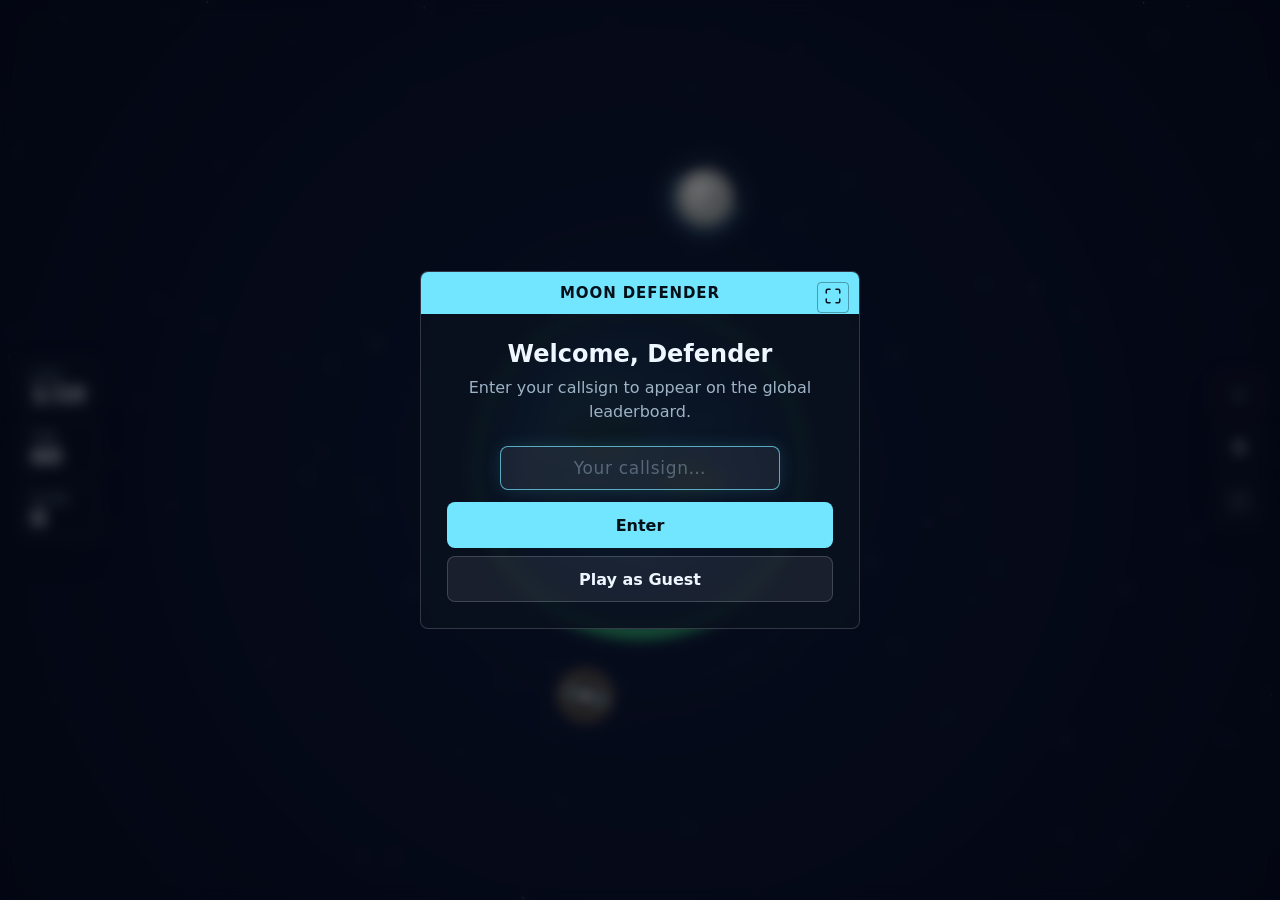
==== index.html @ 26ec4acd "feat: exit confirmation dialog + starnet no-refire guard Pressing the exit button now pauses the gam" ====
<!doctype html>
<html lang="en">
  <head>
    <meta charset="utf-8" />
    <meta name="viewport" content="width=device-width, initial-scale=1, maximum-scale=1, user-scalable=no, viewport-fit=cover" />
    <title>Moon Defender</title>
    <link rel="stylesheet" href="styles.css" />
  </head>
  <body>
    <main class="game-shell">
      <canvas id="game" aria-label="Moon Defender game canvas"></canvas>

      <section class="hud top-hud" aria-label="Game status">
        <div class="metric">
          <span>Level</span>
          <strong id="level">1</strong>
        </div>
        <div class="metric">
          <span>Time</span>
          <strong id="timer">60</strong>
        </div>
        <div class="metric">
          <span>Score</span>
          <strong id="score">0</strong>
        </div>
      </section>

      <aside class="weapon-panel" aria-label="Game controls">
        <button id="exitBtn" class="exit-btn" type="button" title="Exit to menu">&#x2715;</button>
        <button id="pauseBtn" class="hud-btn pause-btn" type="button" title="Pause">&#x23F8;</button>
        <button id="fullscreenHudBtn" class="hud-btn" type="button" title="Toggle fullscreen">&#x26F6;</button>
      </aside>

      <!-- Hidden buttons kept for tutorial gating and auto-attack wiring -->
      <div aria-hidden="true" style="display:none">
        <button id="deflectorBtn" class="weapon active" type="button"></button>
        <button id="blasterBtn" class="weapon" type="button"></button>
        <button id="starnetBtn" type="button"></button>
        <button id="targetBtn" type="button"><small id="targetLabel">Auto</small></button>
      </div>

      <!-- Name / callsign modal (shown on first visit) -->
      <div id="nameModal" class="overlay">
        <div class="panel">
          <button class="panel-fs-btn" type="button" title="Toggle fullscreen"></button>
          <div class="panel-header">
            <span style="margin:0;font-size:15px;color:#031019;font-weight:800;letter-spacing:.06em">MOON DEFENDER</span>
          </div>
          <div class="panel-body">
            <h2 style="margin:0 0 8px;font-size:24px">Welcome, Defender</h2>
            <p style="margin:0 0 22px">Enter your callsign to appear on the global leaderboard.</p>
            <input id="nameInput" class="name-input" type="text" maxlength="20" placeholder="Your callsign…" autocomplete="off" spellcheck="false">
            <p id="nameError" style="display:none;margin:8px 0 0;font-size:13px;color:#ff6e7b">Name is taken by another player.</p>
            <nav class="panel-nav" style="margin-top:12px">
              <button id="nameConfirmBtn" class="nav-btn nav-primary" type="button">Enter</button>
              <button id="nameSkipBtn" class="nav-btn" type="button">Play as Guest</button>
            </nav>
          </div>
        </div>
      </div>

      <!-- Start / Game Over overlay -->
      <div id="overlay" class="overlay show">
        <div class="panel panel-main">
          <div class="panel-header">
            <button class="panel-fs-btn panel-close" type="button" title="Toggle fullscreen"></button>
          </div>
          <div class="panel-body">
            <h1>Moon Defender</h1>
            <p>Fire from the orbiting moon. <span class="show-touch">Tap</span><span class="show-mouse">Click</span> anywhere to shoot, switch weapons below, and keep space rocks away from Earth.</p>

            <nav class="panel-nav">
              <button id="startBtn" class="nav-btn nav-primary" type="button">Start Mission</button>
              <button id="tutorialBtn" class="nav-btn" type="button">How-to-Play</button>
              <button id="prefsBtn" class="nav-btn" type="button">Preferences</button>
            </nav>

            <section class="lb-section">
              <div class="lb-header">
                <span class="lb-title">Global High Scores</span>
                <span id="lbStatus" class="lb-status"></span>
              </div>
              <div id="leaderboardList" class="lb-list">
                <div class="lb-loading">—</div>
              </div>
            </section>
          </div>
        </div>
      </div>

      <!-- End-game overlay -->
      <div id="endScreen" class="overlay">
        <div class="panel panel-end">
          <button id="endFullscreenBtn" class="panel-fs-btn" type="button" title="Toggle Fullscreen"></button>
          <div class="panel-body">
            <h1 id="endTitle">Mission Report</h1>
            <p id="endMsg"></p>
            <p id="endScore" class="end-score"></p>

            <div class="end-accuracy">
              <span>Accuracy</span>
              <strong id="endAccuracy">—</strong>
            </div>

            <table class="stats-table">
              <thead>
                <tr><th>Rock</th><th>Destroyed</th><th>Deflected</th></tr>
              </thead>
              <tbody id="statsRockBody"></tbody>
            </table>

            <div class="stats-sectors">
              <p class="stats-label">Impact Zones</p>
              <canvas id="worldMapCanvas" class="world-map-canvas" width="480" height="240"></canvas>
            </div>

            <nav class="end-nav">
              <button id="endRestartBtn" class="nav-btn nav-primary" type="button">Restart</button>
              <button id="endMenuBtn" class="nav-btn" type="button">Main Menu</button>
              <button id="endLbBtn" class="nav-btn" type="button">Leaderboard</button>
            </nav>

            <section id="endLeaderboard" class="lb-section" style="display:none">
              <div class="lb-header">
                <span class="lb-title">Global High Scores</span>
              </div>
              <div id="endLbList" class="lb-list"></div>
            </section>
          </div>
        </div>
      </div>

      <!-- Tutorial overlay -->
      <div id="tutorialOverlay" class="overlay">
        <div class="tut-panel">
          <div class="tut-header">
            <h2>Game Guide</h2>
            <button class="panel-fs-btn tut-close" type="button" title="Toggle fullscreen"></button>
          </div>

          <div class="tut-body">

            <div class="tut-section">
              <p class="tut-section-title">Controls</p>
              <div class="tut-controls">
                <div class="ctrl-item"><kbd><span class="show-touch">Tap</span><span class="show-mouse">Click</span></kbd><span>Shoot toward that point</span></div>
                <div class="ctrl-item kbd-only"><kbd>1 / Numpad1</kbd><span>Auto-fire deflector at best target</span></div>
                <div class="ctrl-item"><kbd><span class="show-touch">Tap</span><span class="show-mouse">Click</span> Earth</kbd><span>Deploy starnet shield</span></div>
                <div class="ctrl-item kbd-only"><kbd>2 / Numpad2</kbd><span>Auto-fire blaster at best target</span></div>
                <div class="ctrl-item"><kbd><span class="show-mouse">P / Esc</span><span class="show-touch">&#x23F8; btn</span></kbd><span>Pause</span></div>
                <div class="ctrl-item kbd-only"><kbd>Space / 3 / S</kbd><span>Starnet (keyboard shortcut)</span></div>
              </div>
            </div>

            <div class="tut-section">
              <p class="tut-section-title">Rock Types</p>
              <div class="tut-rocks">

                <div class="rock-card">
                  <svg class="rock-icon" viewBox="0 0 44 44" xmlns="http://www.w3.org/2000/svg">
                    <circle cx="22" cy="22" r="21" fill="#060d1f"/>
                    <polygon points="22,12 29,16 31,23 27,29 17,29 13,23 15,16" fill="#9a7662" stroke="rgba(255,255,255,0.28)" stroke-width="1.2"/>
                    <circle cx="22" cy="22" r="5" fill="#bfc0bb" opacity="0.35"/>
                    <text x="22" y="41" font-size="6" fill="#9eb3c6" text-anchor="middle" font-family="sans-serif">Normal</text>
                  </svg>
                  <div class="rock-info">
                    <strong style="color:#c0bfbc">Normal Rock</strong>
                    <span>Small rocks destroyed in one hit. Bigger rocks <em>split into fragments</em> when hit. Deflector pushes them off course. Max damage 35.</span>
                  </div>
                </div>

                <div class="rock-card">
                  <svg class="rock-icon" viewBox="0 0 44 44" xmlns="http://www.w3.org/2000/svg">
                    <circle cx="22" cy="22" r="21" fill="#060d1f"/>
                    <ellipse cx="12" cy="24" rx="9" ry="2.5" fill="#ff9940" opacity="0.5"/>
                    <ellipse cx="8" cy="22" rx="5" ry="1.5" fill="#ffdd88" opacity="0.3"/>
                    <polygon points="28,13 35,18 36,25 31,31 23,31 18,25 19,17 24,13" fill="#d8f8ff" stroke="#72e6ff" stroke-width="1.5"/>
                    <circle cx="27" cy="22" r="13" fill="rgba(136,238,255,0.07)"/>
                  </svg>
                  <div class="rock-info">
                    <strong style="color:#88eeff">Comet</strong>
                    <span>3× speed with fire trail. Any single hit destroys it. Worth <em>+150 bonus pts</em>. Spawns from Level 2.</span>
                  </div>
                </div>

                <div class="rock-card">
                  <svg class="rock-icon" viewBox="0 0 44 44" xmlns="http://www.w3.org/2000/svg">
                    <circle cx="22" cy="22" r="21" fill="#060d1f"/>
                    <polygon points="22,10 32,15 36,24 31,33 13,33 8,24 12,15" fill="#7a7870" stroke="rgba(200,200,180,0.65)" stroke-width="1.8"/>
                    <line x1="15" y1="18" x2="25" y2="31" stroke="rgba(255,210,60,0.85)" stroke-width="1.4"/>
                    <line x1="20" y1="12" x2="28" y2="25" stroke="rgba(255,210,60,0.55)" stroke-width="1"/>
                  </svg>
                  <div class="rock-info">
                    <strong style="color:#c8c8b4">Armored Rock</strong>
                    <span>Max 1 active. First hit (<em>deflector or blaster</em>) cracks the armor. Then <em>deflect</em> to redirect, or <em>blast again</em> to destroy.</span>
                  </div>
                </div>

                <div class="rock-card">
                  <svg class="rock-icon" viewBox="0 0 44 44" xmlns="http://www.w3.org/2000/svg">
                    <circle cx="22" cy="22" r="21" fill="#060d1f"/>
                    <circle cx="22" cy="22" r="19" fill="none" stroke="rgba(180,100,255,0.3)" stroke-width="1" stroke-dasharray="3,6"/>
                    <polygon points="22,12 30,17 33,24 28,32 16,32 11,24 14,17" fill="#7b30cc" stroke="rgba(190,120,255,0.9)" stroke-width="1.5"/>
                    <circle cx="22" cy="22" r="5" fill="rgba(180,100,255,0.2)"/>
                  </svg>
                  <div class="rock-info">
                    <strong style="color:#c070ff">Magnetic Rock</strong>
                    <span>Drags nearby rocks toward it — shown by the dotted ring. Deflect or blast it normally to stop the pull.</span>
                  </div>
                </div>

                <div class="rock-card">
                  <svg class="rock-icon" viewBox="0 0 44 44" xmlns="http://www.w3.org/2000/svg">
                    <circle cx="22" cy="22" r="21" fill="#060d1f"/>
                    <circle cx="22" cy="22" r="15" fill="rgba(68,255,136,0.07)"/>
                    <polygon points="22,11 31,15 35,22 31,29 22,33 13,29 9,22 13,15" fill="#1a8844" stroke="rgba(80,255,140,0.9)" stroke-width="1.5"/>
                    <rect x="20" y="15" width="4" height="14" fill="rgba(130,255,165,0.95)" rx="1"/>
                    <rect x="15" y="20" width="14" height="4" fill="rgba(130,255,165,0.95)" rx="1"/>
                  </svg>
                  <div class="rock-info">
                    <strong style="color:#44ff88">Healing Rock</strong>
                    <span>Deflect or blast = lost! <em>Activate Starnet while it's inside the ring</em> to capture it and heal 33% damage.</span>
                  </div>
                </div>

                <div class="rock-card">
                  <svg class="rock-icon" viewBox="0 0 44 44" xmlns="http://www.w3.org/2000/svg">
                    <circle cx="22" cy="22" r="21" fill="#060d1f"/>
                    <!-- orbit ring -->
                    <circle cx="22" cy="22" r="16" fill="none" stroke="rgba(160,100,255,0.25)" stroke-width="1" stroke-dasharray="3,4"/>
                    <!-- 3 companion rocks on orbit -->
                    <circle cx="38" cy="22" r="2.2" fill="#5a5060" stroke="rgba(155,135,195,0.6)" stroke-width="0.8"/>
                    <circle cx="14" cy="8"  r="2.2" fill="#5a5060" stroke="rgba(155,135,195,0.6)" stroke-width="0.8"/>
                    <circle cx="14" cy="36" r="2.2" fill="#5a5060" stroke="rgba(155,135,195,0.6)" stroke-width="0.8"/>
                    <!-- boss body -->
                    <polygon points="22,11 28,13 33,18 34,24 31,30 25,33 19,33 13,30 10,24 11,18 16,13" fill="#33234a" stroke="rgba(160,130,220,0.75)" stroke-width="1.5"/>
                    <!-- crack lines -->
                    <line x1="18" y1="16" x2="25" y2="28" stroke="rgba(210,140,255,0.7)" stroke-width="1"/>
                    <line x1="21" y1="13" x2="26" y2="22" stroke="rgba(210,140,255,0.5)" stroke-width="0.8"/>
                  </svg>
                  <div class="rock-info">
                    <strong style="color:#c070ff">Catastrophe Rock</strong>
                    <span>Levels 5 &amp; 10. Timer pauses. <em>3 rocks orbit it</em> (Lv 10 adds 2 comets that fly free on death). <em>2 blaster or starnet hits</em> crack the armor — one more destroys it. Each hit spawns extra rocks. Starnet on uncracked armor = boomerangs back! Hitting Earth = 50 damage.</span>
                  </div>
                </div>

              </div>
            </div>

            <div class="tut-section">
              <p class="tut-section-title">Hazard Events &nbsp;<span class="tut-badge">one per level · lasts 15s</span></p>
              <div class="tut-hazards">
                <div class="hazard-card">
                  <span class="hazard-icon" style="color:#ffcf70">&#9728;</span>
                  <strong>Solar Flare</strong>
                  <span>Blaster offline</span>
                </div>
                <div class="hazard-card">
                  <span class="hazard-icon" style="color:#ff9f40">&#9732;</span>
                  <strong>Meteor Shower</strong>
                  <span>2&times; spawn rate</span>
                </div>
                <div class="hazard-card">
                  <span class="hazard-icon" style="color:#aad4ff">&#9790;</span>
                  <strong>Rogue Moon</strong>
                  <span>3&times; orbit speed</span>
                </div>
                <div class="hazard-card">
                  <span class="hazard-icon" style="color:#ff6e7b">&#8659;</span>
                  <strong>Gravity Surge</strong>
                  <span>2&times; gravity</span>
                </div>
              </div>
            </div>

          </div>

          <div class="tut-footer">
            <button id="tutBackBtn" class="secondary" type="button">&#8592; Back</button>
            <button id="tutPlayBtn" type="button">Start Mission</button>
          </div>

        </div>
      </div>

      <!-- Tutorial select overlay -->
      <div id="tutorialSelectOverlay" class="overlay">
        <div class="panel">
          <div class="panel-header">
            <button class="panel-fs-btn panel-close" type="button" title="Toggle fullscreen"></button>
          </div>
          <div class="panel-body">
            <h2>How-to-Play</h2>
            <p style="color:var(--muted);font-size:0.9em;margin-bottom:1.4rem">Choose a tutorial or reference guide</p>
            <nav class="panel-nav">
              <button id="tutCombatBtn"    class="nav-btn nav-primary" type="button">Combat Training</button>
              <button id="tutRocksBtn"     class="nav-btn" type="button">Rock Types Guide</button>
              <button id="tutHowToPlayBtn" class="nav-btn" type="button">Game Guide</button>
              <button id="tutSelBackBtn"   class="nav-btn" type="button">&#8592; Back</button>
            </nav>
          </div>
        </div>
      </div>

      <!-- Tutorial 1 end screen -->
      <div id="tutEndScreen" class="overlay">
        <div class="panel">
          <div class="panel-header">
            <button class="panel-fs-btn" type="button" title="Toggle fullscreen"></button>
          </div>
          <div class="panel-body" style="text-align:center">
            <h2>Training Complete</h2>
            <p style="color:var(--muted);margin:1rem 0 1.8rem">Earth is still standing. Your call, soldier.</p>
            <nav class="panel-nav">
              <button id="tutEndStartBtn"     class="nav-btn nav-primary" type="button">Start Mission</button>
              <button id="tutEndRocksBtn"     class="nav-btn" type="button">Rock Types Guide</button>
              <button id="tutEndHowToPlayBtn" class="nav-btn" type="button">Game Guide</button>
              <button id="tutEndBackBtn"      class="nav-btn" type="button">&#8592; Main Menu</button>
            </nav>
          </div>
        </div>
      </div>

      <!-- Exit confirmation dialog -->
      <div id="confirmExitOverlay" class="overlay">
        <div class="panel">
          <div class="panel-header">
            <button class="panel-fs-btn" type="button" title="Toggle fullscreen"></button>
          </div>
          <div class="panel-body" style="text-align:center">
            <h2>Exit Mission?</h2>
            <p style="color:var(--muted);margin:1rem 0 1.8rem">Abandoning now will end your current run.</p>
            <nav class="panel-nav">
              <button id="confirmResumeBtn"  class="nav-btn nav-primary" type="button">Resume Mission</button>
              <button id="confirmAbandonBtn" class="nav-btn"             type="button">Abandon Mission</button>
            </nav>
          </div>
        </div>
      </div>

      <!-- Rock types entry / completion screen -->
      <div id="rockEntryScreen" class="overlay">
        <div class="panel">
          <div class="panel-header">
            <button class="panel-fs-btn panel-close" type="button" title="Toggle fullscreen"></button>
          </div>
          <div class="panel-body">
            <h2>Rock Types Guide</h2>
            <p style="color:var(--muted);font-size:0.88em;margin-bottom:1.2rem">Select a rock to study, or start the full sequence</p>
            <nav class="panel-nav rock-entry-nav">
              <button class="nav-btn nav-primary rock-entry-btn" data-rock="all"         type="button">All Rocks (from Normal)</button>
              <button class="nav-btn rock-entry-btn" data-rock="normal"      type="button" style="color:#c0bfbc">Normal Rock</button>
              <button class="nav-btn rock-entry-btn" data-rock="comet"       type="button" style="color:#88eeff">Comet</button>
              <button class="nav-btn rock-entry-btn" data-rock="armored"     type="button" style="color:#c8c8b4">Armored Rock</button>
              <button class="nav-btn rock-entry-btn" data-rock="magnetic"    type="button" style="color:#c070ff">Magnetic Rock</button>
              <button class="nav-btn rock-entry-btn" data-rock="healing"     type="button" style="color:#44ff88">Healing Rock</button>
              <button class="nav-btn rock-entry-btn" data-rock="catastrophe" type="button" style="color:#c070ff">Catastrophe Rock</button>
              <button id="rockEntryBackBtn" class="nav-btn" type="button">&#8592; Back to Tutorials</button>
            </nav>
          </div>
        </div>
      </div>

      <!-- Preferences overlay -->
      <div id="prefsOverlay" class="overlay">
        <div class="panel">
          <div class="panel-header">
            <button class="panel-fs-btn panel-close" type="button" title="Toggle fullscreen"></button>
          </div>
          <div class="panel-body">
            <h2 class="prefs-title">Preferences</h2>

            <div class="prefs-list">
              <div class="pref-row">
                <span class="pref-label">Callsign</span>
                <div class="callsign-pref">
                  <span id="callsignDisplay" class="callsign-value">—</span>
                  <button id="changeNameBtn" class="setting-btn" type="button">Change</button>
                </div>
              </div>
              <div class="pref-row">
                <span class="pref-label">Auto-Attack</span>
                <button id="autoModeBtn" class="setting-btn" type="button" title="Cycle auto-attack targeting mode">
                  <small id="autoModeLabel">Auto</small>
                </button>
              </div>
              <div class="pref-row">
                <span class="pref-label">Friendly Fire</span>
                <button id="friendlyFireBtn" class="setting-btn toggle off" type="button" title="Toggle friendly fire">
                  <small id="friendlyFireState">Off</small>
                </button>
              </div>
              <div class="pref-row pref-row-block">
                <span class="pref-label">Satellite Position</span>
                <div class="sat-options">
                  <button class="sat-btn" data-offset="90"  type="button">90°</button>
                  <button class="sat-btn" data-offset="135" type="button">135°</button>
                  <button class="sat-btn active" data-offset="180" type="button">180°</button>
                  <button class="sat-btn" data-offset="225" type="button">225°</button>
                  <button class="sat-btn" data-offset="270" type="button">270°</button>
                </div>
              </div>
            </div>

            <div class="prefs-footer">
              <button id="prefsBackBtn" class="nav-btn nav-primary" type="button">Done</button>
            </div>
          </div>
        </div>
      </div>

      <!-- Mission Control bubble -->
      <div id="mcBubble" class="mc-bubble mc-hidden" aria-live="polite">
        <svg class="mc-icon" viewBox="0 0 24 24" fill="none" xmlns="http://www.w3.org/2000/svg" aria-hidden="true">
          <circle cx="12" cy="12" r="10" stroke="currentColor" stroke-width="1.5" opacity="0.4"/>
          <path d="M7 9a5 5 0 0 1 10 0v3a5 5 0 0 1-10 0V9z" stroke="currentColor" stroke-width="1.5" stroke-linejoin="round"/>
          <path d="M5 11h2M17 11h2" stroke="currentColor" stroke-width="1.5" stroke-linecap="round"/>
          <path d="M12 17v2M10 19h4" stroke="currentColor" stroke-width="1.5" stroke-linecap="round"/>
        </svg>
        <span id="mcText" class="mc-text"></span>
      </div>

    </main>
    <script type="module" src="src/main.js"></script>
  </body>
</html>
---- styles.css ----
:root {
  color-scheme: dark;
  --panel: rgba(9, 17, 31, 0.76);
  --line: rgba(230, 242, 255, 0.18);
  --text: #eef7ff;
  --muted: #9eb3c6;
  --cyan: #72e6ff;
  --green: #8ff0b2;
  --amber: #ffcf70;
  --red: #ff6e7b;
}

* {
  box-sizing: border-box;
}

html,
body {
  width: 100%;
  height: 100%;
  margin: 0;
  overflow: hidden;
  background: #050914;
  color: var(--text);
  font-family:
    Inter, ui-sans-serif, system-ui, -apple-system, BlinkMacSystemFont, "Segoe UI", sans-serif;
}

button {
  font: inherit;
}

.game-shell {
  position: relative;
  width: 100vw;
  height: 100vh;
  height: 100dvh;
  touch-action: none;
}

#game {
  display: block;
  width: 100%;
  height: 100%;
  background: #050914;
}

.hud {
  position: absolute;
  z-index: 2;
  pointer-events: none;
}

.top-hud {
  left: clamp(10px, 1.8vw, 18px);
  top: 50%;
  transform: translateY(-50%);
  display: flex;
  flex-direction: column;
  gap: 8px;
  align-items: stretch;
}

.weapon-panel {
  position: absolute;
  right: clamp(10px, 1.8vw, 18px);
  top: 50%;
  transform: translateY(-50%);
  z-index: 2;
  display: flex;
  flex-direction: column;
  align-items: stretch;
  gap: 8px;
  pointer-events: none;
}

.weapon-panel > * {
  pointer-events: auto;
}

.exit-btn {
  width: 100%;
  min-height: 40px;
  display: grid;
  place-items: center;
  border: 1px solid rgba(255, 110, 123, 0.35);
  border-radius: 8px;
  background: var(--panel);
  backdrop-filter: blur(12px);
  color: var(--muted);
  cursor: pointer;
  font-size: 15px;
  box-shadow: 0 12px 34px rgba(0, 0, 0, 0.22);
}

.exit-btn:hover {
  background: rgba(255, 110, 123, 0.18);
  border-color: rgba(255, 110, 123, 0.65);
  color: var(--red);
}

.metric,
.weapon {
  min-height: 52px;
  border: 1px solid var(--line);
  border-radius: 8px;
  background: var(--panel);
  box-shadow: 0 12px 34px rgba(0, 0, 0, 0.22);
  backdrop-filter: blur(12px);
}

.metric {
  display: grid;
  gap: 2px;
  min-width: 82px;
  padding: 8px 12px;
}

.metric span,
.weapon small {
  color: var(--muted);
  font-size: 11px;
  line-height: 1.1;
  text-transform: uppercase;
  letter-spacing: 0;
}

.metric strong {
  font-size: 22px;
  line-height: 1;
}

.metric.wide {
  flex: 1;
  min-width: 130px;
}

.metric.lost strong {
  max-width: 180px;
  overflow: hidden;
  font-size: 17px;
  text-overflow: ellipsis;
  white-space: nowrap;
}

.bar {
  position: relative;
  height: 13px;
  overflow: hidden;
  border-radius: 999px;
  background: rgba(255, 255, 255, 0.12);
}

.bar i {
  display: block;
  width: 0%;
  height: 100%;
  border-radius: inherit;
  background: linear-gradient(90deg, var(--green), var(--amber), var(--red));
  transition: width 160ms ease-out;
}

.weapon {
  display: grid;
  grid-template-columns: 28px auto;
  grid-template-rows: auto auto;
  align-items: center;
  column-gap: 8px;
  min-width: 112px;
  padding: 8px 12px;
  color: var(--text);
  cursor: pointer;
  pointer-events: auto;
}

.weapon .icon {
  grid-row: 1 / 3;
  display: grid;
  width: 28px;
  height: 28px;
  place-items: center;
  border-radius: 50%;
  background: rgba(255, 255, 255, 0.1);
  color: var(--cyan);
  font-size: 18px;
}

.weapon.active,
.weapon:hover {
  border-color: rgba(114, 230, 255, 0.65);
  background: rgba(13, 35, 56, 0.84);
}

.weapon.ready#blasterBtn {
  border-color: rgba(255, 207, 112, 0.86);
  box-shadow:
    0 0 0 1px rgba(255, 207, 112, 0.24),
    0 0 22px rgba(255, 207, 112, 0.36),
    0 12px 34px rgba(0, 0, 0, 0.22);
}

.weapon.ready#blasterBtn .icon {
  color: #ffcf70;
  box-shadow: 0 0 18px rgba(255, 207, 112, 0.55);
}

.weapon.toggle.off {
  border-color: rgba(143, 240, 178, 0.55);
}

.weapon.toggle.off .icon {
  color: var(--green);
}

.weapon.toggle.on {
  border-color: rgba(255, 110, 123, 0.78);
}

.weapon.toggle.on .icon {
  color: var(--red);
}

.weapon:disabled {
  cursor: not-allowed;
  opacity: 0.56;
}

.overlay {
  position: absolute;
  inset: 0;
  z-index: 4;
  display: none;
  place-items: center;
  padding: 24px;
  background: rgba(2, 5, 13, 0.54);
  backdrop-filter: blur(7px);
}

.overlay.show {
  display: grid;
}

.panel {
  position: relative;
  width: min(440px, 100%);
  border: 1px solid var(--line);
  border-radius: 8px;
  background: rgba(9, 17, 31, 0.9);
  text-align: center;
  overflow: hidden;
}

.panel-header {
  display: flex;
  justify-content: center;
  align-items: center;
  padding: 12px;
  background: var(--cyan);
}

.panel-body {
  padding: 26px;
}

.panel-close {
  width: 36px;
  height: 36px;
  display: grid;
  place-items: center;
  border: 2px solid rgba(3, 16, 25, 0.35);
  border-radius: 6px;
  background: transparent;
  color: #031019;
  cursor: pointer;
  font-size: 16px;
  font: inherit;
  font-weight: 700;
}

.panel-close:hover {
  background: rgba(0, 0, 0, 0.15);
}

.panel-nav {
  display: flex;
  flex-direction: column;
  gap: 8px;
  margin-top: 18px;
}

.nav-btn {
  width: 100%;
  min-height: 46px;
  padding: 0 18px;
  border: 1px solid var(--line);
  border-radius: 8px;
  background: rgba(255, 255, 255, 0.07);
  color: var(--text);
  font-weight: 700;
  font-size: 15px;
  font: inherit;
  font-weight: 700;
  cursor: pointer;
  transition: background 160ms ease-out, border-color 160ms ease-out;
}

.nav-btn:hover {
  border-color: rgba(114, 230, 255, 0.6);
  background: rgba(13, 35, 56, 0.7);
  color: var(--text);
}

.nav-btn.nav-primary {
  border: 0;
  background: var(--cyan);
  color: #031019;
}

.nav-btn.nav-primary:hover {
  background: #5cdaf8;
}


.nav-section {
  border: 1px solid var(--line);
  border-radius: 8px;
  overflow: hidden;
  text-align: left;
}

.nav-section-label {
  padding: 10px 16px;
  background: rgba(255, 255, 255, 0.05);
  border-bottom: 1px solid var(--line);
  font-size: 12px;
  font-weight: 700;
  text-transform: uppercase;
  letter-spacing: 0.07em;
  color: var(--muted);
}

.nav-section-body {
  display: flex;
  flex-direction: column;
  gap: 10px;
  padding: 12px 16px;
}

.pref-label {
  color: var(--text) !important;
  font-size: 14px !important;
}

.pref-danger {
  color: var(--red) !important;
}

.panel-body h1 {
  margin: 0 0 10px;
  font-size: clamp(32px, 7vw, 54px);
  line-height: 1;
}

.panel-body p {
  margin: 0 0 22px;
  color: var(--muted);
  line-height: 1.5;
}

.panel-actions {
  display: flex;
  gap: 10px;
  justify-content: center;
}

.panel-settings {
  display: flex;
  flex-direction: column;
  gap: 12px;
  margin: 18px 0;
  padding: 14px;
  border: 1px solid var(--line);
  border-radius: 6px;
  background: rgba(255, 255, 255, 0.04);
}

.setting {
  display: flex;
  align-items: center;
  justify-content: space-between;
  gap: 12px;
}

.setting span {
  font-size: 13px;
  color: var(--muted);
  text-transform: uppercase;
  letter-spacing: 0.05em;
  flex: 1;
}

.setting-btn {
  min-width: 80px;
  padding: 8px 14px;
  border: 1px solid var(--line);
  border-radius: 5px;
  background: rgba(255, 255, 255, 0.08);
  color: var(--text);
  font-size: 12px;
  font-weight: 700;
  cursor: pointer;
  transition: all 160ms ease-out;
}

.setting-btn:hover {
  border-color: rgba(114, 230, 255, 0.6);
  background: rgba(13, 35, 56, 0.6);
  color: var(--text);
}

.setting-btn.toggle.on:hover {
  color: var(--red);
}

.setting-btn small {
  color: inherit;
}

.setting-btn.toggle.off {
  border-color: rgba(143, 240, 178, 0.55);
  color: var(--text);
}

.setting-btn.toggle.on {
  border-color: rgba(255, 110, 123, 0.78);
  color: var(--red);
}

.prefs-title {
  margin: 0 0 20px;
  font-size: 22px;
}

.prefs-list {
  display: flex;
  flex-direction: column;
  gap: 12px;
  margin-bottom: 20px;
}

.pref-row {
  display: flex;
  align-items: center;
  justify-content: space-between;
  gap: 12px;
  padding: 10px 14px;
  border: 1px solid var(--line);
  border-radius: 8px;
  background: rgba(255, 255, 255, 0.03);
}

.pref-row-block {
  flex-direction: column;
  align-items: flex-start;
  gap: 10px;
}

.sat-options {
  display: flex;
  gap: 6px;
  flex-wrap: wrap;
}

.sat-btn {
  min-width: 52px;
  padding: 7px 10px;
  border: 1px solid var(--line);
  border-radius: 6px;
  background: rgba(255, 255, 255, 0.06);
  color: var(--muted);
  font-size: 13px;
  font-weight: 700;
  font: inherit;
  cursor: pointer;
  transition: all 140ms ease-out;
}

.sat-btn:hover {
  border-color: rgba(114, 230, 255, 0.55);
  color: var(--text);
}

.sat-btn.active {
  border-color: var(--cyan);
  background: rgba(114, 230, 255, 0.14);
  color: var(--cyan);
}

.volume-control {
  display: flex;
  align-items: center;
  gap: 12px;
  width: 100%;
}

.volume-slider {
  flex: 1;
  height: 6px;
  border-radius: 3px;
  background: linear-gradient(to right, var(--line), rgba(114, 230, 255, 0.3));
  border: none;
  outline: none;
  -webkit-appearance: none;
  appearance: none;
  cursor: pointer;
}

.volume-slider::-webkit-slider-thumb {
  -webkit-appearance: none;
  appearance: none;
  width: 16px;
  height: 16px;
  border-radius: 50%;
  background: var(--cyan);
  border: 2px solid rgba(114, 230, 255, 0.8);
  cursor: pointer;
  box-shadow: 0 2px 8px rgba(114, 230, 255, 0.4);
}

.volume-slider::-moz-range-thumb {
  width: 16px;
  height: 16px;
  border-radius: 50%;
  background: var(--cyan);
  border: 2px solid rgba(114, 230, 255, 0.8);
  cursor: pointer;
  box-shadow: 0 2px 8px rgba(114, 230, 255, 0.4);
}

.volume-label {
  min-width: 45px;
  text-align: right;
  color: var(--muted);
  font-size: 13px;
}

.prefs-footer {
  display: flex;
  justify-content: flex-end;
}

.tutorial {
  margin-top: 18px;
  padding-top: 18px;
  border-top: 1px solid var(--line);
  text-align: left;
}

.tutorial h2 {
  margin: 0 0 10px;
  font-size: 22px;
}

.tutorial p {
  margin-bottom: 12px;
}

/* ── Fullscreen buttons ───────────────────────── */
.hud-btn {
  width: 46px;
  height: 46px;
  min-height: 46px;
  display: grid;
  place-items: center;
  border: 1px solid var(--line);
  border-radius: 8px;
  background: var(--panel);
  backdrop-filter: blur(12px);
  color: var(--text);
  cursor: pointer;
  pointer-events: auto;
  font-size: 19px;
  box-shadow: 0 12px 34px rgba(0, 0, 0, 0.22);
  flex-shrink: 0;
}

.hud-btn:hover {
  background: rgba(13, 35, 56, 0.84);
  border-color: rgba(114, 230, 255, 0.65);
  color: var(--text);
}

.pause-btn.is-paused {
  border-color: rgba(114, 230, 255, 0.65);
  color: var(--cyan);
}

.icon-btn {
  min-width: 46px;
  font-size: 20px;
}

/* ── Tutorial overlay ─────────────────────────── */
.tut-panel {
  position: relative;
  width: min(720px, 96vw);
  max-height: min(94vh, 840px);
  display: flex;
  flex-direction: column;
  border: 1px solid var(--line);
  border-radius: 12px;
  background: rgba(7, 14, 28, 0.97);
  overflow: hidden;
}

.tut-header {
  display: flex;
  align-items: center;
  justify-content: space-between;
  padding: 13px 20px;
  border-bottom: 1px solid var(--line);
  flex-shrink: 0;
}

.tut-header h2 {
  margin: 0;
  font-size: 19px;
  letter-spacing: 0.02em;
}

.tut-close {
  width: 32px;
  height: 32px;
  display: grid;
  place-items: center;
  border: 1px solid var(--line);
  border-radius: 6px;
  background: transparent;
  color: var(--muted);
  cursor: pointer;
  font-size: 15px;
  font: inherit;
}

.tut-close:hover {
  background: rgba(255, 255, 255, 0.08);
  color: var(--text);
}
.tut-header .panel-fs-btn {
  position: static;
  width: 32px;
  height: 32px;
  display: grid;
  place-items: center;
  border-radius: 6px;
  padding: 0;
}

.tut-body {
  flex: 1;
  overflow-y: auto;
  padding: 14px 20px;
  display: flex;
  flex-direction: column;
  gap: 14px;
  scrollbar-width: thin;
  scrollbar-color: var(--line) transparent;
}

.tut-section-title {
  margin: 0 0 8px;
  font-size: 11px;
  font-weight: 700;
  text-transform: uppercase;
  letter-spacing: 0.09em;
  color: var(--muted);
}

.tut-badge {
  font-size: 10px;
  padding: 2px 7px;
  border-radius: 4px;
  background: rgba(255, 207, 112, 0.14);
  color: var(--amber);
  text-transform: none;
  letter-spacing: 0;
  vertical-align: middle;
  font-weight: 400;
}

/* Controls */
.tut-controls {
  display: grid;
  grid-template-columns: 1fr 1fr;
  gap: 6px;
}

.ctrl-item {
  display: flex;
  align-items: center;
  gap: 8px;
  font-size: 12px;
  color: var(--muted);
}

/* ── Device-dependent display ── */
/* Touch devices: hide keyboard-only rows and mouse labels */
@media (pointer: coarse) {
  .kbd-only { display: none; }
  .show-mouse { display: none; }
  .ctrl-item kbd {
    background: none;
    border: none;
    padding: 0;
    min-width: 0;
    border-radius: 0;
    font-family: inherit;
    font-size: inherit;
    color: var(--cyan);
  }
}
/* Mouse/pointer devices: hide touch-only labels */
@media (pointer: fine) {
  .show-touch { display: none; }
}

kbd {
  display: inline-block;
  min-width: 56px;
  padding: 2px 7px;
  border: 1px solid var(--line);
  border-radius: 4px;
  background: rgba(255, 255, 255, 0.06);
  color: var(--cyan);
  font-size: 10px;
  text-align: center;
  white-space: nowrap;
  font-family: inherit;
  flex-shrink: 0;
}

/* Rock cards */
.tut-rocks {
  display: grid;
  grid-template-columns: 1fr 1fr;
  gap: 7px;
}

.rock-card {
  display: flex;
  align-items: flex-start;
  gap: 9px;
  padding: 8px 10px;
  border: 1px solid var(--line);
  border-radius: 8px;
  background: rgba(255, 255, 255, 0.025);
}

.rock-icon {
  width: 44px;
  height: 44px;
  flex-shrink: 0;
  border-radius: 50%;
}

.rock-info {
  display: flex;
  flex-direction: column;
  gap: 3px;
  min-width: 0;
}

.rock-info strong {
  font-size: 12px;
  line-height: 1.2;
}

.rock-info span {
  font-size: 11px;
  color: var(--muted);
  line-height: 1.45;
}

.rock-info em {
  color: var(--green);
  font-style: normal;
  font-weight: 600;
}

/* Hazard cards */
.tut-hazards {
  display: grid;
  grid-template-columns: repeat(4, 1fr);
  gap: 7px;
}

.hazard-card {
  display: flex;
  flex-direction: column;
  align-items: center;
  gap: 4px;
  padding: 9px 6px 8px;
  border: 1px solid var(--line);
  border-radius: 8px;
  background: rgba(255, 255, 255, 0.025);
  text-align: center;
}

.hazard-icon {
  font-size: 22px;
  line-height: 1;
}

.hazard-card strong {
  font-size: 11px;
  line-height: 1.2;
}

.hazard-card span {
  font-size: 10px;
  color: var(--muted);
}

/* Tutorial footer */
.tut-footer {
  display: flex;
  gap: 10px;
  justify-content: flex-end;
  padding: 12px 20px;
  border-top: 1px solid var(--line);
  flex-shrink: 0;
}

.tut-footer button {
  min-height: 40px;
  padding: 0 22px;
  border: 0;
  border-radius: 8px;
  background: var(--cyan);
  color: #031019;
  font-weight: 800;
  cursor: pointer;
  font: inherit;
  font-size: 14px;
}

.tut-footer button.secondary {
  border: 1px solid var(--line);
  background: rgba(255, 255, 255, 0.08);
  color: var(--text);
}

.tut-footer button:hover {
  background: #5cdaf8;
}

.tut-footer button.secondary:hover {
  background: rgba(255, 255, 255, 0.14);
  border-color: rgba(114, 230, 255, 0.55);
  color: var(--text);
}

@media (max-width: 680px) {
  .top-hud {
    left: clamp(10px, 3vw, 20px);
    right: clamp(10px, 3vw, 20px);
    top: clamp(10px, 2.2vw, 22px);
    transform: none;
    display: grid;
    grid-template-columns: repeat(3, minmax(0, 1fr));
  }

  .metric {
    min-width: 0;
    padding: 7px 9px;
  }

  .metric.wide {
    grid-column: 1 / -1;
    order: 4;
  }


  .weapon-panel {
    right: 8px;
    gap: 5px;
  }

  .tut-rocks {
    grid-template-columns: 1fr;
  }

  .tut-hazards {
    grid-template-columns: repeat(2, 1fr);
  }

  .tut-controls {
    grid-template-columns: 1fr;
  }

  .tut-panel {
    max-height: 100vh;
    border-radius: 0;
  }
}

/* ── Mission Control bubble ── */
.mc-bubble {
  position: absolute;
  top: clamp(52px, 10vh, 72px);
  left: 50%;
  transform: translateX(-50%);
  z-index: 20;
  background: rgba(5, 12, 35, 0.92);
  border: 1px solid rgba(74, 122, 255, 0.45);
  border-radius: 14px;
  padding: 10px 18px 10px 14px;
  display: flex;
  align-items: center;
  gap: 12px;
  max-width: min(480px, 88vw);
  pointer-events: none;
  transition: opacity 0.35s, transform 0.35s;
  box-shadow: 0 0 24px rgba(74, 122, 255, 0.15);
}
.mc-bubble.mc-hidden {
  opacity: 0;
  transform: translateX(-50%) translateY(-8px);
  pointer-events: none;
}
.mc-icon {
  width: 26px;
  height: 26px;
  flex-shrink: 0;
  color: #4a7aff;
}
.mc-text {
  font-family: ui-monospace, "Cascadia Code", "Fira Mono", monospace;
  font-size: clamp(0.75rem, 1.8vw, 0.88rem);
  color: #a0c8ff;
  line-height: 1.45;
}
.mc-text strong {
  color: #ffe47a;
  font-weight: 700;
  text-shadow: 0 0 8px rgba(255, 220, 80, 0.5);
}
.mc-typing {
  color: #fff;
  text-shadow: 0 0 8px rgba(114, 230, 255, 0.55);
}

/* ── Rock entry nav ── */
.rock-entry-nav {
  gap: 8px;
}
.rock-entry-nav .nav-btn {
  font-size: 0.88em;
}

/* ── Prefs voice row ── */
.pref-voice-row {
  display: flex;
  gap: 8px;
  align-items: center;
  margin-top: 6px;
}
.pref-input {
  flex: 1;
  background: rgba(255,255,255,0.07);
  border: 1px solid rgba(255,255,255,0.18);
  border-radius: 6px;
  color: var(--text);
  font: inherit;
  font-size: 0.82em;
  padding: 5px 10px;
  outline: none;
}
.pref-input:focus {
  border-color: rgba(114,230,255,0.5);
}

/* ── Scrollable main panel ── */
.panel.panel-main {
  max-height: min(92vh, 740px);
  overflow-y: auto;
  scrollbar-width: thin;
  scrollbar-color: var(--line) transparent;
}

/* ── Name / callsign input ── */
.name-input {
  width: 100%;
  max-width: 280px;
  padding: 11px 18px;
  border: 1px solid rgba(114, 230, 255, 0.3);
  border-radius: 8px;
  background: rgba(255, 255, 255, 0.07);
  color: var(--text);
  font: inherit;
  font-size: 17px;
  text-align: center;
  outline: none;
  letter-spacing: 0.04em;
}
.name-input:focus {
  border-color: rgba(114, 230, 255, 0.7);
  box-shadow: 0 0 18px rgba(114, 230, 255, 0.14);
}
.name-input::placeholder {
  color: rgba(158, 179, 198, 0.45);
}
.name-input.input-error {
  border-color: rgba(255, 110, 123, 0.8);
  animation: shake .25s ease;
}
@keyframes shake {
  0%,100% { transform: translateX(0); }
  25%      { transform: translateX(-6px); }
  75%      { transform: translateX(6px); }
}

/* ── Leaderboard section ── */
.lb-section {
  margin-top: 16px;
  border: 1px solid var(--line);
  border-radius: 8px;
  overflow: hidden;
  text-align: left;
}

.lb-header {
  display: flex;
  justify-content: space-between;
  align-items: center;
  padding: 7px 12px;
  background: rgba(255, 255, 255, 0.04);
  border-bottom: 1px solid var(--line);
}

.lb-title {
  font-size: 11px;
  font-weight: 700;
  text-transform: uppercase;
  letter-spacing: 0.09em;
  color: var(--muted);
}

.lb-status {
  font-size: 10px;
  color: var(--muted);
}

.lb-list {
  max-height: 220px;
  overflow-y: auto;
  scrollbar-width: thin;
  scrollbar-color: var(--line) transparent;
}

.panel-end {
  max-width: 480px;
  max-height: min(92vh, 740px);
  overflow-y: auto;
}

.panel-fs-btn {
  position: absolute;
  top: 10px;
  right: 10px;
  background: none;
  border: 1px solid var(--line);
  border-radius: 4px;
  color: var(--muted);
  padding: 4px 6px;
  cursor: pointer;
  line-height: 1;
  z-index: 2;
}
.panel-fs-btn:hover { color: var(--text); border-color: var(--cyan); }

/* Fullscreen button inside the cyan panel-header (home screen) */
.panel-header .panel-fs-btn {
  position: static;
  color: #031019;
  border-color: rgba(3, 16, 25, 0.35);
  border-width: 2px;
  border-radius: 50%;
  padding: 0;
  width: 36px;
  height: 36px;
  display: grid;
  place-items: center;
}
.panel-header .panel-fs-btn:hover {
  background: rgba(3, 16, 25, 0.12);
  border-color: rgba(3, 16, 25, 0.6);
  color: #031019;
}
/* Standalone fs button sitting over a cyan panel-header (e.g. nameModal) */
.panel:has(.panel-header) > .panel-fs-btn {
  color: #031019;
  border-color: rgba(3, 16, 25, 0.35);
}
.panel:has(.panel-header) > .panel-fs-btn:hover {
  background: rgba(3, 16, 25, 0.12);
  border-color: rgba(3, 16, 25, 0.6);
  color: #031019;
}

.end-score {
  font-size: 22px;
  font-weight: 700;
  color: var(--cyan);
  margin: 2px 0 12px;
  letter-spacing: .02em;
}

.world-map-canvas {
  display: block;
  width: 100%;
  border-radius: 4px;
  border: 1px solid rgba(255,255,255,0.08);
  margin-bottom: 4px;
}

.end-accuracy {
  display: flex;
  justify-content: space-between;
  align-items: center;
  padding: 6px 0 10px;
  font-size: 13px;
  color: var(--muted);
  border-bottom: 1px solid var(--line);
  margin-bottom: 10px;
}
.end-accuracy strong { color: var(--cyan); font-size: 18px; }

.stats-table {
  width: 100%;
  border-collapse: collapse;
  font-size: 12px;
  margin-bottom: 12px;
}
.stats-table th {
  text-align: left;
  padding: 4px 8px;
  color: var(--muted);
  font-weight: 600;
  border-bottom: 1px solid var(--line);
  font-size: 11px;
  text-transform: uppercase;
  letter-spacing: .04em;
}
.stats-table td {
  padding: 5px 8px;
  border-bottom: 1px solid rgba(255,255,255,0.04);
  color: var(--text);
}
.stats-table td:first-child { color: var(--muted); }
.stats-table tr:last-child td { border-bottom: none; }

.stats-sectors { margin-bottom: 14px; }
.stats-label {
  font-size: 11px;
  text-transform: uppercase;
  letter-spacing: .04em;
  color: var(--muted);
  margin-bottom: 5px;
}

.end-nav {
  display: flex;
  gap: 8px;
  margin-bottom: 12px;
}

.lb-row {
  display: grid;
  grid-template-columns: 32px 1fr 78px 42px 34px;
  align-items: center;
  padding: 5px 12px;
  font-size: 12px;
  border-bottom: 1px solid rgba(255, 255, 255, 0.04);
}
.lb-acc { color: var(--muted); font-size: 11px; text-align: right; }
.lb-row:last-child { border-bottom: none; }

.lb-row.lb-mine {
  background: rgba(114, 230, 255, 0.09);
}
.lb-row.lb-mine .lb-name {
  color: var(--cyan);
}

.lb-rank {
  color: var(--muted);
  font-size: 11px;
  font-variant-numeric: tabular-nums;
}

.lb-medal { font-weight: 700; }
.lb-medal-1 { color: #ffd700; }
.lb-medal-2 { color: #c0c0c0; }
.lb-medal-3 { color: #cd7f32; }

.lb-name {
  white-space: nowrap;
  overflow: hidden;
  text-overflow: ellipsis;
  padding-right: 8px;
}

.lb-score {
  text-align: right;
  color: var(--amber);
  font-weight: 700;
  font-variant-numeric: tabular-nums;
}

.lb-level {
  text-align: right;
  color: var(--muted);
  font-size: 11px;
}

.lb-loading,
.lb-empty {
  padding: 16px 12px;
  text-align: center;
  color: var(--muted);
  font-size: 12px;
}

.lb-empty code {
  font-family: ui-monospace, monospace;
  font-size: 11px;
  color: var(--cyan);
}

/* ── Callsign pref row ── */
.callsign-pref {
  display: flex;
  align-items: center;
  gap: 10px;
}
.callsign-value {
  font-size: 13px;
  color: var(--cyan);
  font-weight: 700;
  max-width: 140px;
  white-space: nowrap;
  overflow: hidden;
  text-overflow: ellipsis;
}

/* ── Landscape phone / short screen ── */
@media (max-height: 480px) and (orientation: landscape) {
  .top-hud {
    gap: 4px;
  }

  .metric {
    min-height: 34px;
    padding: 4px 8px;
  }

  .metric strong {
    font-size: 16px;
  }

  .weapon-panel {
    gap: 4px;
  }

  .weapon {
    min-height: 36px;
    min-width: 90px;
    padding: 5px 8px;
    column-gap: 6px;
  }

  .weapon .icon {
    width: 22px;
    height: 22px;
    font-size: 14px;
  }

  .weapon small,
  .weapon span:not(.icon) {
    font-size: 10px;
  }

  .hud-btn {
    width: 36px;
    height: 36px;
    min-height: 36px;
    font-size: 15px;
  }

  .exit-btn {
    min-height: 32px;
    font-size: 13px;
  }

  .mc-bubble {
    top: clamp(36px, 6vh, 50px);
    padding: 7px 12px 7px 10px;
    gap: 8px;
  }

  .mc-text {
    font-size: clamp(0.68rem, 1.6vw, 0.78rem);
  }
}
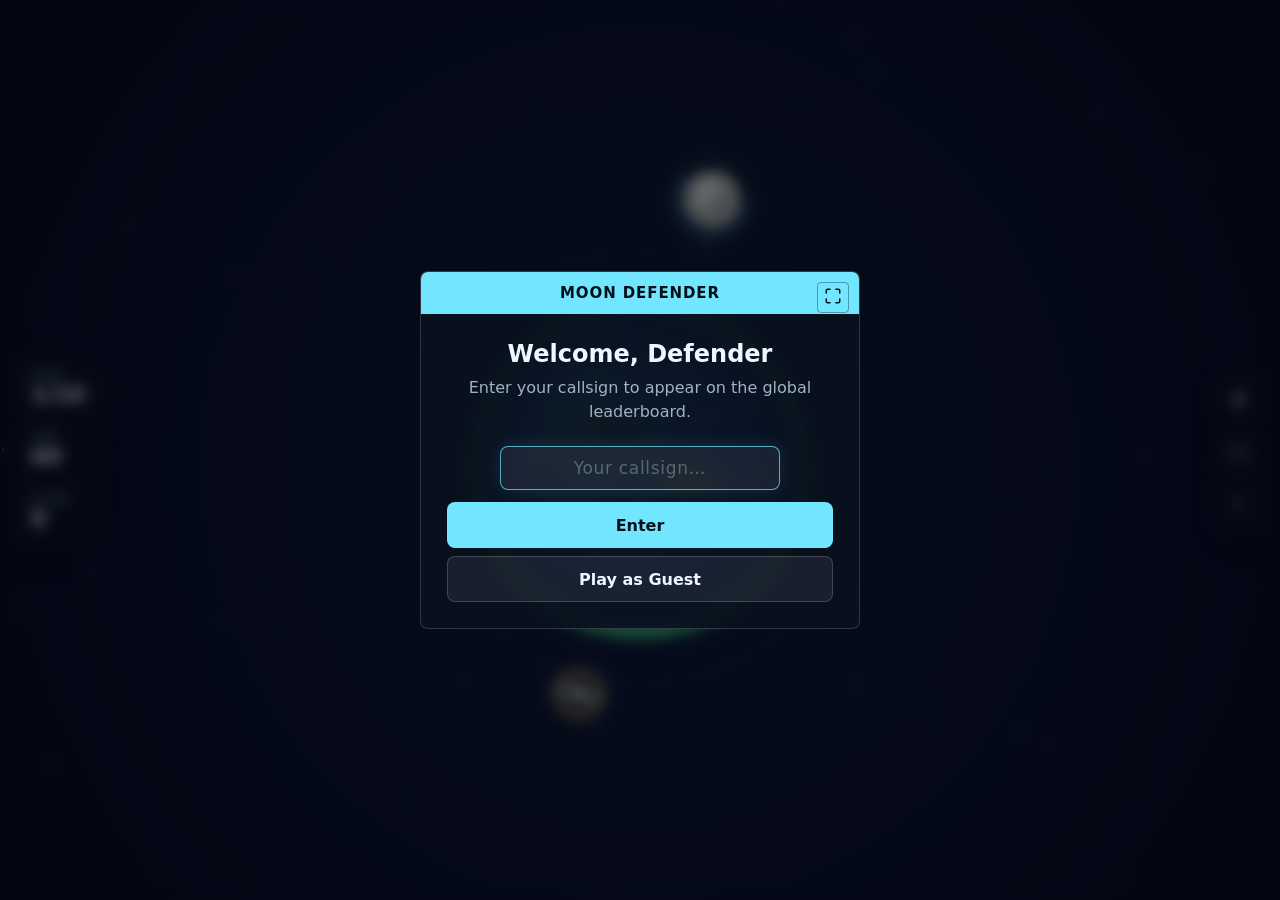
==== commit 1841bc5c: "fix: move exit button to bottom of weapon panel (270-degree thumb reach) Co-Authored-By: Claude Sonn" ====
--- a/index.html
+++ b/index.html
@@ -26,9 +26,9 @@
       </section>
 
       <aside class="weapon-panel" aria-label="Game controls">
-        <button id="exitBtn" class="exit-btn" type="button" title="Exit to menu">&#x2715;</button>
         <button id="pauseBtn" class="hud-btn pause-btn" type="button" title="Pause">&#x23F8;</button>
         <button id="fullscreenHudBtn" class="hud-btn" type="button" title="Toggle fullscreen">&#x26F6;</button>
+        <button id="exitBtn" class="exit-btn" type="button" title="Exit to menu">&#x2715;</button>
       </aside>
 
       <!-- Hidden buttons kept for tutorial gating and auto-attack wiring -->
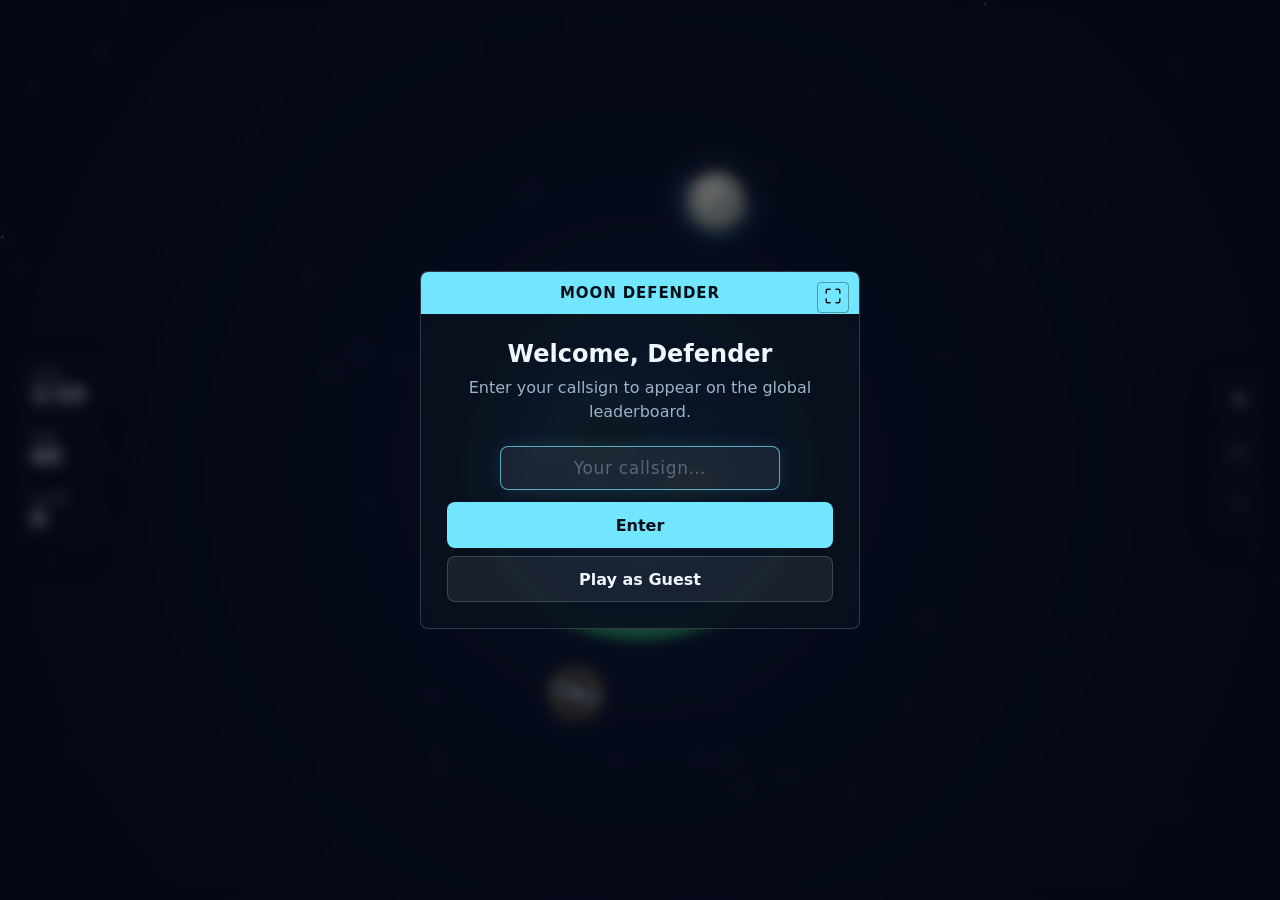
==== commit c54cf66e: "fix: portrait blocker overlay + non-fullscreen distortion fixes - Add #portraitOverlay (portrait + c" ====
--- a/index.html
+++ b/index.html
@@ -7,6 +7,11 @@
     <link rel="stylesheet" href="styles.css" />
   </head>
   <body>
+    <div id="portraitOverlay">
+      <div style="font-size:3.5rem;margin-bottom:0.75rem">&#x21BB;</div>
+      <h2 style="margin:0 0 0.5rem;font-size:1.3rem">Rotate Your Device</h2>
+      <p style="margin:0;color:var(--muted);font-size:0.9rem">Moon Defender plays in landscape mode</p>
+    </div>
     <main class="game-shell">
       <canvas id="game" aria-label="Moon Defender game canvas"></canvas>
 
--- a/styles.css
+++ b/styles.css
@@ -243,11 +243,13 @@
 .panel {
   position: relative;
   width: min(440px, 100%);
+  max-height: min(92dvh, 700px);
   border: 1px solid var(--line);
   border-radius: 8px;
   background: rgba(9, 17, 31, 0.9);
   text-align: center;
   overflow: hidden;
+  overflow-y: auto;
 }
 
 .panel-header {
@@ -1254,6 +1256,26 @@
   text-overflow: ellipsis;
 }
 
+/* ── Portrait orientation blocker ── */
+#portraitOverlay {
+  display: none;
+  position: fixed;
+  inset: 0;
+  z-index: 9999;
+  background: #050914;
+  flex-direction: column;
+  align-items: center;
+  justify-content: center;
+  text-align: center;
+  padding: 2rem;
+}
+
+@media (orientation: portrait) and (pointer: coarse) {
+  #portraitOverlay {
+    display: flex;
+  }
+}
+
 /* ── Landscape phone / short screen ── */
 @media (max-height: 480px) and (orientation: landscape) {
   .top-hud {
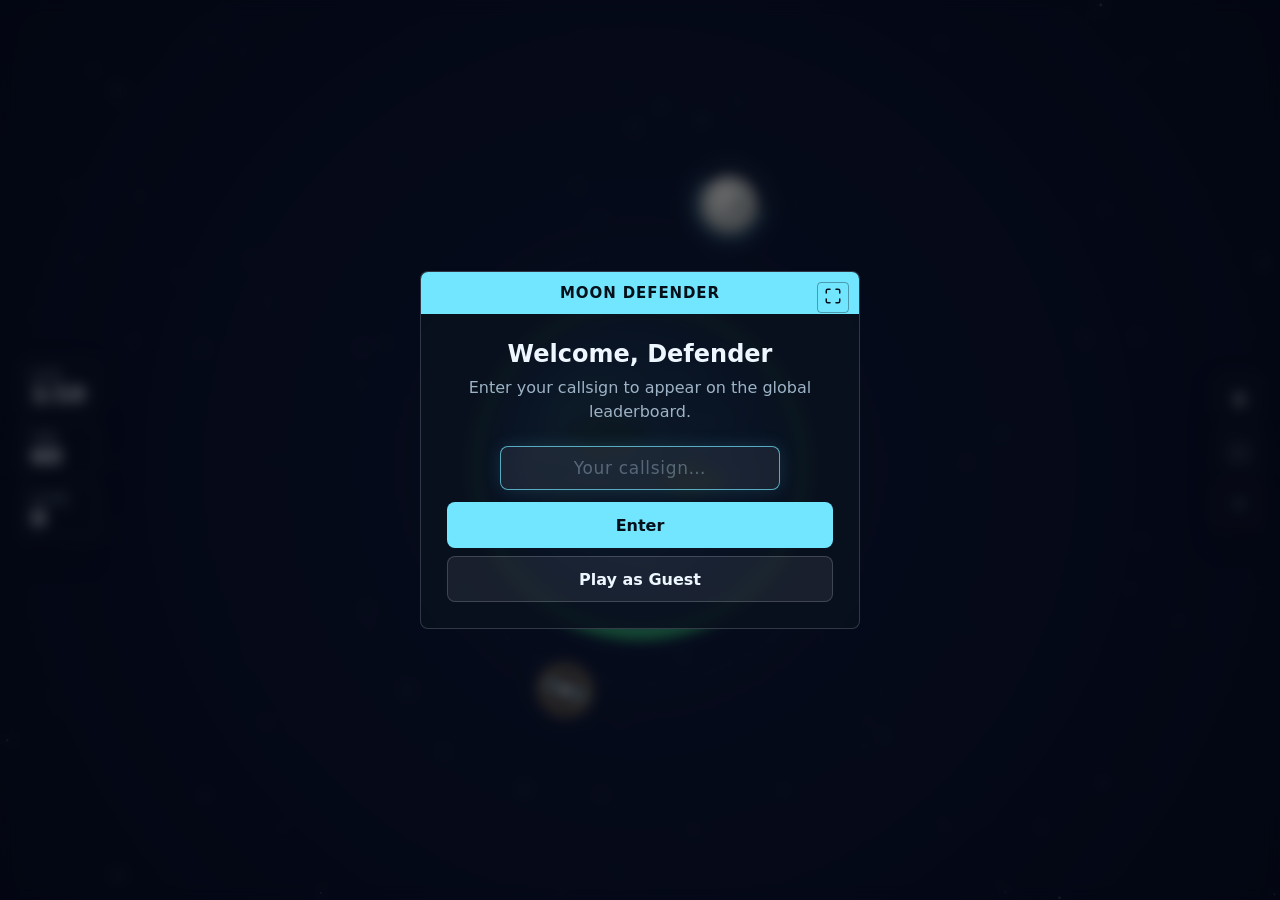
==== commit 5420ed3f: "feat: PWA + safe-area camera fix + standalone fullscreen hide - manifest.json: fullscreen landscape " ====
--- a/index.html
+++ b/index.html
@@ -3,6 +3,12 @@
   <head>
     <meta charset="utf-8" />
     <meta name="viewport" content="width=device-width, initial-scale=1, maximum-scale=1, user-scalable=no, viewport-fit=cover" />
+    <meta name="theme-color" content="#050914" />
+    <meta name="apple-mobile-web-app-capable" content="yes" />
+    <meta name="apple-mobile-web-app-status-bar-style" content="black-translucent" />
+    <meta name="apple-mobile-web-app-title" content="Moon Defender" />
+    <link rel="manifest" href="manifest.json" />
+    <link rel="apple-touch-icon" href="icons/icon-180.png" />
     <title>Moon Defender</title>
     <link rel="stylesheet" href="styles.css" />
   </head>
@@ -427,5 +433,10 @@
 
     </main>
     <script type="module" src="src/main.js"></script>
+    <script>
+      if ("serviceWorker" in navigator) {
+        navigator.serviceWorker.register("/sw.js").catch(() => {});
+      }
+    </script>
   </body>
 </html>
--- a/styles.css
+++ b/styles.css
@@ -52,7 +52,7 @@
 }
 
 .top-hud {
-  left: clamp(10px, 1.8vw, 18px);
+  left: max(env(safe-area-inset-left, 0px), clamp(10px, 1.8vw, 18px));
   top: 50%;
   transform: translateY(-50%);
   display: flex;
@@ -63,7 +63,7 @@
 
 .weapon-panel {
   position: absolute;
-  right: clamp(10px, 1.8vw, 18px);
+  right: max(env(safe-area-inset-right, 0px), clamp(10px, 1.8vw, 18px));
   top: 50%;
   transform: translateY(-50%);
   z-index: 2;
@@ -909,7 +909,7 @@
 /* ── Mission Control bubble ── */
 .mc-bubble {
   position: absolute;
-  top: clamp(52px, 10vh, 72px);
+  top: max(env(safe-area-inset-top, 0px), clamp(52px, 10vh, 72px));
   left: 50%;
   transform: translateX(-50%);
   z-index: 20;
@@ -1256,6 +1256,15 @@
   text-overflow: ellipsis;
 }
 
+/* ── Hide fullscreen controls when running as installed PWA / APK ── */
+@media (display-mode: fullscreen), (display-mode: standalone) {
+  .panel-fs-btn,
+  #fullscreenHudBtn,
+  #endFullscreenBtn {
+    display: none !important;
+  }
+}
+
 /* ── Portrait orientation blocker ── */
 #portraitOverlay {
   display: none;
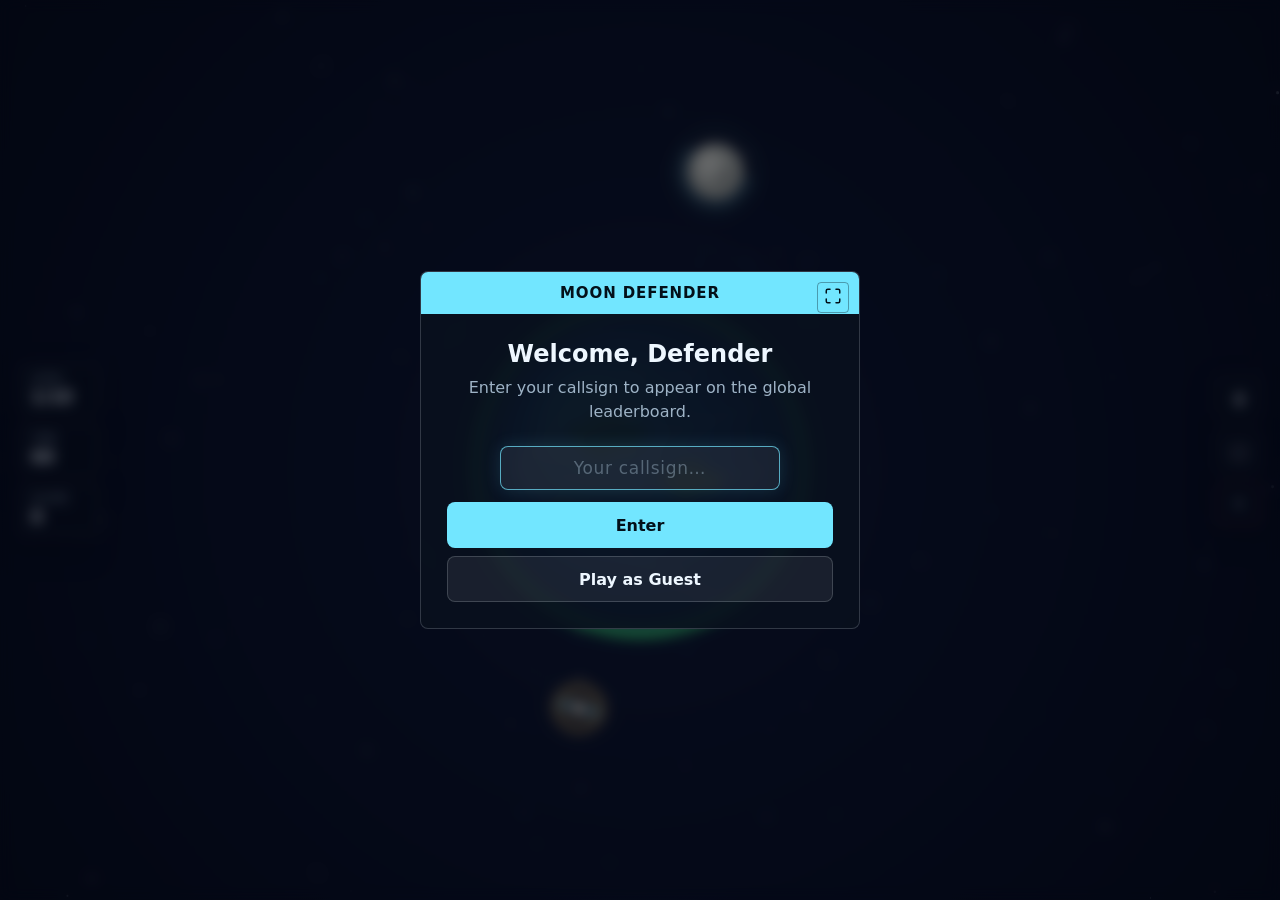
==== commit 1c807ee0: "feat: mobile UI polish — sizing, ring, transition, healing rocks - Satellite radius floor 8→5 to res" ====
--- a/index.html
+++ b/index.html
@@ -37,7 +37,7 @@
       </section>
 
       <aside class="weapon-panel" aria-label="Game controls">
-        <button id="pauseBtn" class="hud-btn pause-btn" type="button" title="Pause">&#x23F8;</button>
+        <button id="pauseBtn" class="hud-btn pause-btn" type="button" title="Pause">⏸︎</button>
         <button id="fullscreenHudBtn" class="hud-btn" type="button" title="Toggle fullscreen">&#x26F6;</button>
         <button id="exitBtn" class="exit-btn" type="button" title="Exit to menu">&#x2715;</button>
       </aside>
--- a/styles.css
+++ b/styles.css
@@ -126,7 +126,7 @@
 }
 
 .metric strong {
-  font-size: 22px;
+  font-size: 17px;
   line-height: 1;
 }
 
@@ -1292,12 +1292,12 @@
   }
 
   .metric {
-    min-height: 34px;
-    padding: 4px 8px;
+    min-height: 28px;
+    padding: 3px 6px;
   }
 
   .metric strong {
-    font-size: 16px;
+    font-size: 13px;
   }
 
   .weapon-panel {
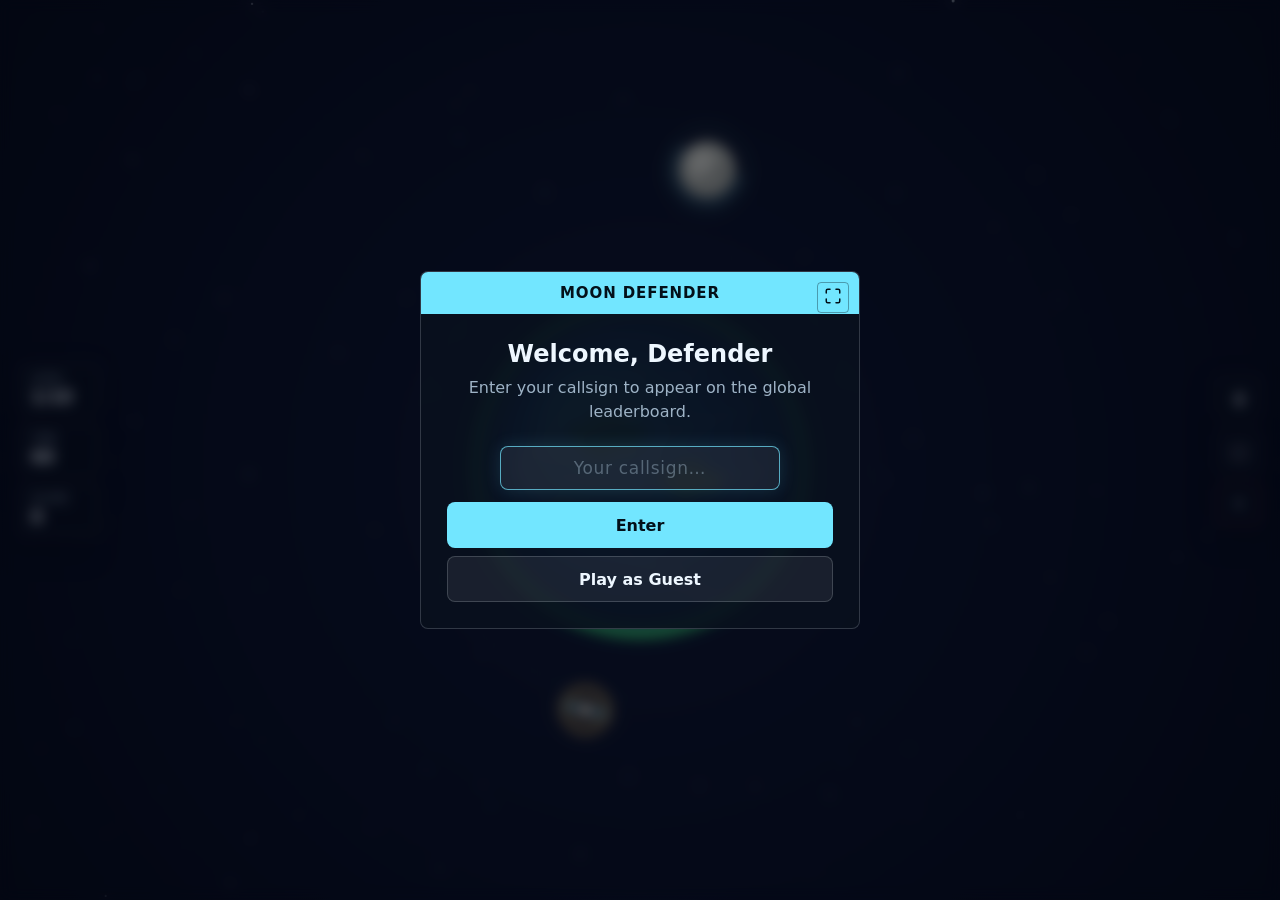
==== commit 981c6ac9: "fix: leaderboard race condition, empty-IP lockout, submission feedback - Track _submitChain in endGa" ====
--- a/index.html
+++ b/index.html
@@ -125,6 +125,8 @@
               <canvas id="worldMapCanvas" class="world-map-canvas" width="480" height="240"></canvas>
             </div>
 
+            <p id="endLbStatus" class="end-lb-status"></p>
+
             <nav class="end-nav">
               <button id="endRestartBtn" class="nav-btn nav-primary" type="button">Restart</button>
               <button id="endMenuBtn" class="nav-btn" type="button">Main Menu</button>
--- a/styles.css
+++ b/styles.css
@@ -1126,6 +1126,14 @@
   margin-bottom: 4px;
 }
 
+.end-lb-status {
+  margin: 0 0 8px;
+  font-size: 12px;
+  color: var(--muted);
+  min-height: 16px;
+  text-align: center;
+}
+
 .end-accuracy {
   display: flex;
   justify-content: space-between;
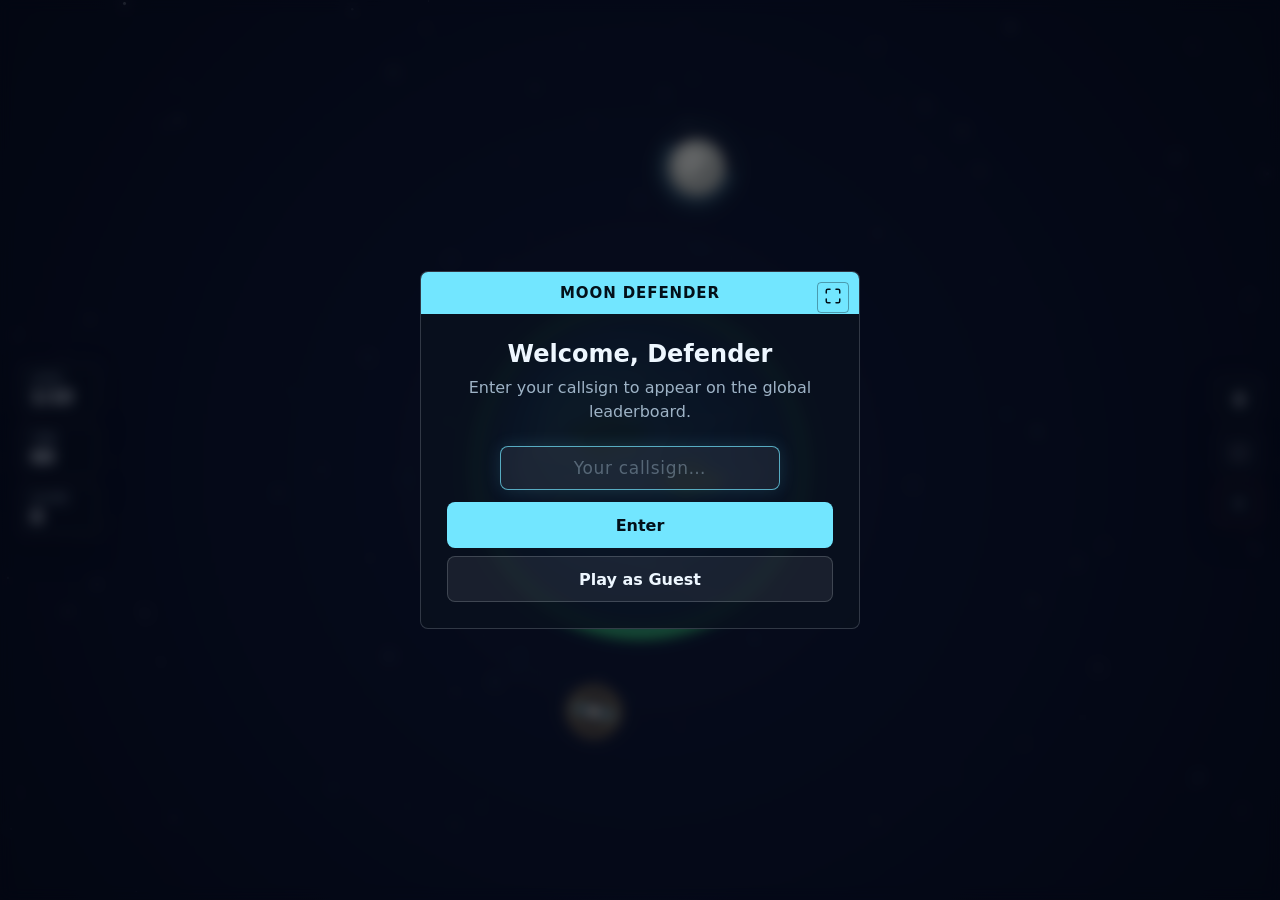
==== commit 15b5efb8: "feat: show level reached on end screen; remove pause hint from how-to-play - End screen now shows Sc" ====
--- a/index.html
+++ b/index.html
@@ -106,7 +106,10 @@
           <div class="panel-body">
             <h1 id="endTitle">Mission Report</h1>
             <p id="endMsg"></p>
-            <p id="endScore" class="end-score"></p>
+            <div class="end-score-row">
+              <p id="endScore" class="end-score"></p>
+              <p id="endLevel" class="end-score end-level-val"></p>
+            </div>
 
             <div class="end-accuracy">
               <span>Accuracy</span>
@@ -160,7 +163,6 @@
                 <div class="ctrl-item kbd-only"><kbd>1 / Numpad1</kbd><span>Auto-fire deflector at best target</span></div>
                 <div class="ctrl-item"><kbd><span class="show-touch">Tap</span><span class="show-mouse">Click</span> Earth</kbd><span>Deploy starnet shield</span></div>
                 <div class="ctrl-item kbd-only"><kbd>2 / Numpad2</kbd><span>Auto-fire blaster at best target</span></div>
-                <div class="ctrl-item"><kbd><span class="show-mouse">P / Esc</span><span class="show-touch">&#x23F8; btn</span></kbd><span>Pause</span></div>
                 <div class="ctrl-item kbd-only"><kbd>Space / 3 / S</kbd><span>Starnet (keyboard shortcut)</span></div>
               </div>
             </div>
--- a/styles.css
+++ b/styles.css
@@ -1110,12 +1110,25 @@
   color: #031019;
 }
 
+.end-score-row {
+  display: flex;
+  justify-content: center;
+  align-items: baseline;
+  gap: 20px;
+}
+
 .end-score {
   font-size: 22px;
   font-weight: 700;
   color: var(--cyan);
   margin: 2px 0 12px;
   letter-spacing: .02em;
+}
+
+.end-level-val {
+  color: var(--muted);
+  font-size: 16px;
+  font-weight: 600;
 }
 
 .world-map-canvas {
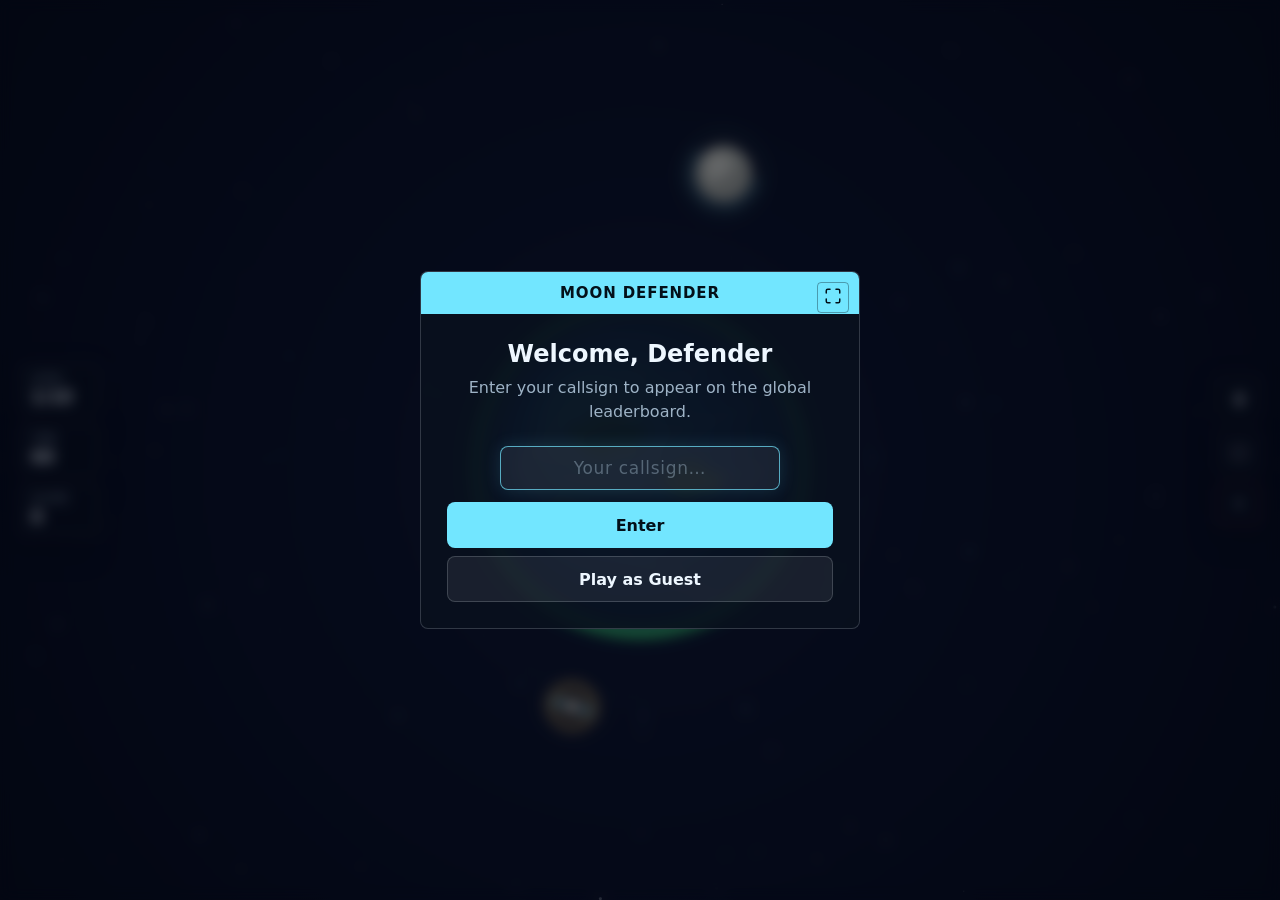
==== commit cb00154c: "fix: starnet visual sync + early reactivation + checkered flash + lb loading screen - render.js: rin" ====
--- a/index.html
+++ b/index.html
@@ -70,8 +70,11 @@
         </div>
       </div>
 
+      <!-- Arena loading indicator (shown while leaderboard fetches) -->
+      <div id="arenaLoading" class="arena-loading">Loading scores…</div>
+
       <!-- Start / Game Over overlay -->
-      <div id="overlay" class="overlay show">
+      <div id="overlay" class="overlay">
         <div class="panel panel-main">
           <div class="panel-header">
             <button class="panel-fs-btn panel-close" type="button" title="Toggle fullscreen"></button>
--- a/styles.css
+++ b/styles.css
@@ -223,6 +223,23 @@
 .weapon:disabled {
   cursor: not-allowed;
   opacity: 0.56;
+}
+
+.arena-loading {
+  display: none;
+  position: absolute;
+  left: 50%;
+  bottom: 12%;
+  transform: translateX(-50%);
+  color: rgba(114, 230, 255, 0.55);
+  font-size: 13px;
+  letter-spacing: 0.1em;
+  z-index: 5;
+  pointer-events: none;
+}
+
+.arena-loading.show {
+  display: block;
 }
 
 .overlay {
